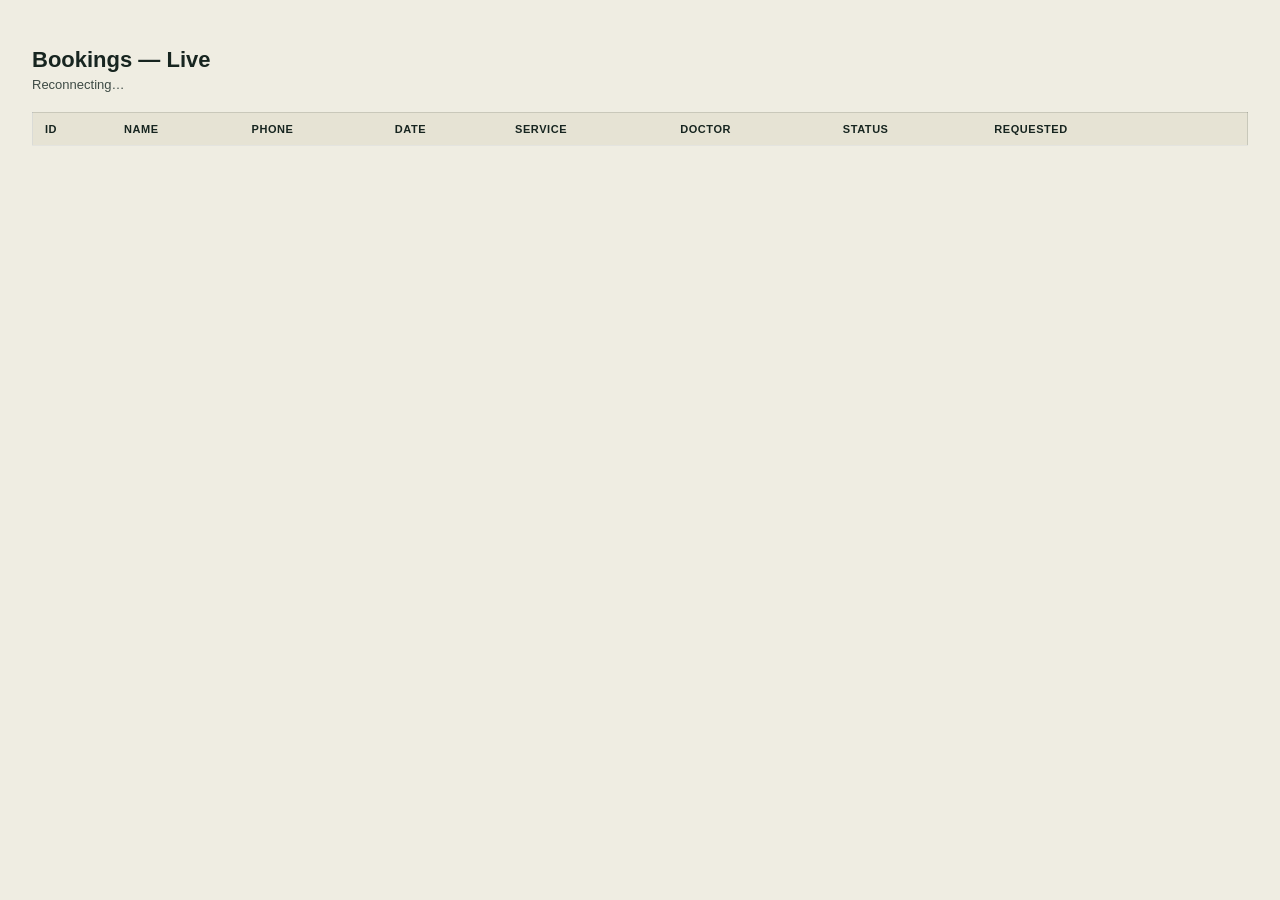
==== Backend/dashboard.html @ 39af2628 "Initial commit" ====
<!DOCTYPE html>
<html lang="en">
<head>
<meta charset="UTF-8">
<title>Willow Health — Bookings Dashboard</title>
<style>
  body{ font-family: -apple-system, Arial, sans-serif; background:#EFEDE2; color:#172520; margin:0; padding:32px; }
  h1{ font-size:22px; margin-bottom:4px; }
  .status{ font-size:13px; color:#3E4B45; margin-bottom:20px; }
  .status.live::before{ content:"● "; color:#33574C; }
  table{ width:100%; border-collapse:collapse; background:#FBFAF5; border:1px solid rgba(23,37,32,0.14); }
  th, td{ text-align:left; padding:10px 12px; border-bottom:1px solid rgba(23,37,32,0.1); font-size:13.5px; }
  th{ background:#E6E3D4; text-transform:uppercase; font-size:11px; letter-spacing:0.05em; }
  tr.new{ animation: flash 1.5s ease; }
  @keyframes flash{ from{ background:#DCC594; } to{ background:transparent; } }
  select{ font-size:12px; padding:4px 6px; }
  .badge{ padding:2px 8px; border-radius:10px; font-size:11px; text-transform:capitalize; }
  .badge.pending{ background:#DCC594; color:#3E2F0F; }
  .badge.confirmed{ background:#33574C; color:#fff; }
  .badge.cancelled{ background:#c0504d; color:#fff; }
</style>
</head>
<body>
  <h1>Bookings — Live</h1>
  <div class="status" id="connStatus">Connecting…</div>
  <table>
    <thead>
      <tr><th>ID</th><th>Name</th><th>Phone</th><th>Date</th><th>Service</th><th>Doctor</th><th>Status</th><th>Requested</th><th></th></tr>
    </thead>
    <tbody id="rows"></tbody>
  </table>

  <script>
    // Point this at your running backend
    const API_BASE = "http://localhost:8000";
    const rowsEl = document.getElementById('rows');
    const statusEl = document.getElementById('connStatus');
    const bookingsById = new Map();

    function fmtDate(iso){
      try { return new Date(iso).toLocaleString(); } catch { return iso; }
    }

    function renderRow(b){
      let tr = document.getElementById('row-' + b.id);
      if(!tr){
        tr = document.createElement('tr');
        tr.id = 'row-' + b.id;
        rowsEl.prepend(tr);
      }
      tr.className = 'new';
      tr.innerHTML = `
        <td>#${b.id}</td>
        <td>${b.name}</td>
        <td>${b.phone}</td>
        <td>${b.date}</td>
        <td>${b.service}</td>
        <td>${b.doctor || '—'}</td>
        <td><span class="badge ${b.status}">${b.status}</span></td>
        <td>${fmtDate(b.created_at)}</td>
        <td>
          <select onchange="setStatus(${b.id}, this.value)">
            <option value="">Change…</option>
            <option value="confirmed">Confirm</option>
            <option value="cancelled">Cancel</option>
            <option value="pending">Pending</option>
          </select>
        </td>`;
      setTimeout(() => tr.classList.remove('new'), 1500);
    }

    async function loadInitial(){
      const res = await fetch(`${API_BASE}/api/bookings`);
      const data = await res.json();
      data.bookings.forEach(b => { bookingsById.set(b.id, b); renderRow(b); });
    }

    async function setStatus(id, status){
      if(!status) return;
      await fetch(`${API_BASE}/api/bookings/${id}/status`, {
        method: 'PATCH',
        headers: {'Content-Type':'application/json'},
        body: JSON.stringify({status})
      });
    }

    function connectStream(){
      const es = new EventSource(`${API_BASE}/api/stream`);
      es.onopen = () => { statusEl.textContent = 'Live — updates in real time'; statusEl.className = 'status live'; };
      es.onerror = () => { statusEl.textContent = 'Reconnecting…'; statusEl.className = 'status'; };
      es.onmessage = (e) => {
        const event = JSON.parse(e.data);
        if(event.type === 'booking_created' || event.type === 'status_changed'){
          renderRow(event.booking);
        }
      };
    }

    loadInitial();
    connectStream();
  </script>
</body>
</html>
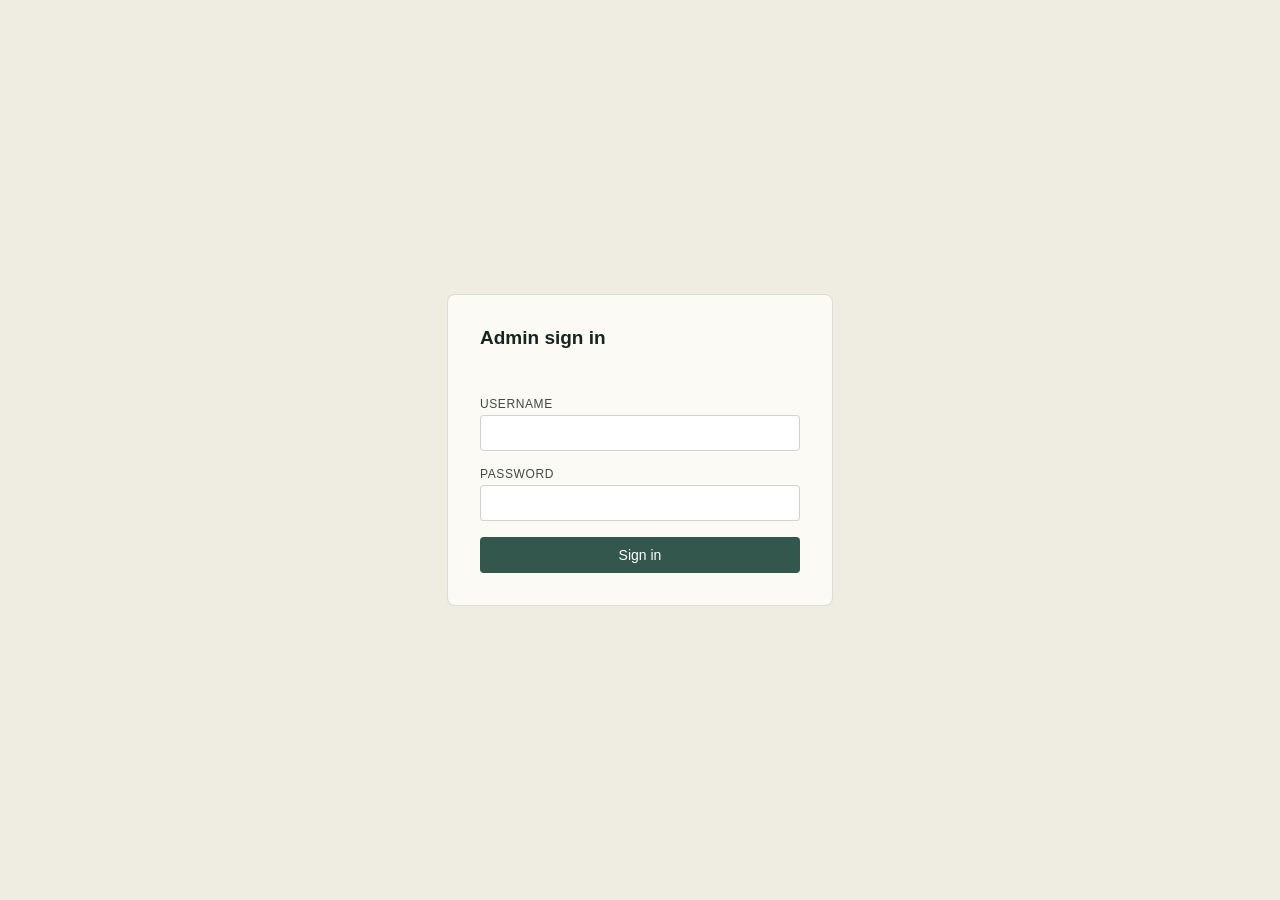
==== commit cb8e3776: "Connect Admin to production API" ====
--- a/Backend/dashboard.html
+++ b/Backend/dashboard.html
@@ -5,7 +5,10 @@
 <title>Willow Health — Bookings Dashboard</title>
 <style>
   body{ font-family: -apple-system, Arial, sans-serif; background:#EFEDE2; color:#172520; margin:0; padding:32px; }
-  h1{ font-size:22px; margin-bottom:4px; }
+  .topbar{ display:flex; justify-content:space-between; align-items:baseline; margin-bottom:4px; }
+  h1{ font-size:22px; margin:0; }
+  #logoutBtn{ background:none; border:1px solid rgba(23,37,32,0.3); border-radius:4px;
+              padding:6px 12px; font-size:12px; cursor:pointer; color:#172520; }
   .status{ font-size:13px; color:#3E4B45; margin-bottom:20px; }
   .status.live::before{ content:"● "; color:#33574C; }
   table{ width:100%; border-collapse:collapse; background:#FBFAF5; border:1px solid rgba(23,37,32,0.14); }
@@ -21,7 +24,10 @@
 </style>
 </head>
 <body>
-  <h1>Bookings — Live</h1>
+  <div class="topbar">
+    <h1>Bookings — Live</h1>
+    <button id="logoutBtn">Log out</button>
+  </div>
   <div class="status" id="connStatus">Connecting…</div>
   <table>
     <thead>
@@ -36,6 +42,35 @@
     const rowsEl = document.getElementById('rows');
     const statusEl = document.getElementById('connStatus');
     const bookingsById = new Map();
+
+    // --- Auth guard: bounce to login if there's no token ---
+    const token = localStorage.getItem('adminToken');
+    if (!token) {
+      window.location.href = 'login.html';
+    }
+
+    function authHeaders() {
+      return { 'Authorization': `Bearer ${token}` };
+    }
+
+    function logout() {
+      localStorage.removeItem('adminToken');
+      window.location.href = 'login.html';
+    }
+    document.getElementById('logoutBtn').addEventListener('click', logout);
+
+    // If the token is missing/expired, the API returns 401 — treat that as "log out".
+    async function authedFetch(url, options = {}) {
+      const res = await fetch(url, {
+        ...options,
+        headers: { ...(options.headers || {}), ...authHeaders() }
+      });
+      if (res.status === 401) {
+        logout();
+        throw new Error('Session expired');
+      }
+      return res;
+    }
 
     function fmtDate(iso){
       try { return new Date(iso).toLocaleString(); } catch { return iso; }
@@ -70,14 +105,14 @@
     }
 
     async function loadInitial(){
-      const res = await fetch(`${API_BASE}/api/bookings`);
+      const res = await authedFetch(`${API_BASE}/api/bookings`);
       const data = await res.json();
       data.bookings.forEach(b => { bookingsById.set(b.id, b); renderRow(b); });
     }
 
     async function setStatus(id, status){
       if(!status) return;
-      await fetch(`${API_BASE}/api/bookings/${id}/status`, {
+      await authedFetch(`${API_BASE}/api/bookings/${id}/status`, {
         method: 'PATCH',
         headers: {'Content-Type':'application/json'},
         body: JSON.stringify({status})
@@ -85,7 +120,8 @@
     }
 
     function connectStream(){
-      const es = new EventSource(`${API_BASE}/api/stream`);
+      // EventSource can't send custom headers, so the token goes in the query string.
+      const es = new EventSource(`${API_BASE}/api/stream?token=${encodeURIComponent(token)}`);
       es.onopen = () => { statusEl.textContent = 'Live — updates in real time'; statusEl.className = 'status live'; };
       es.onerror = () => { statusEl.textContent = 'Reconnecting…'; statusEl.className = 'status'; };
       es.onmessage = (e) => {
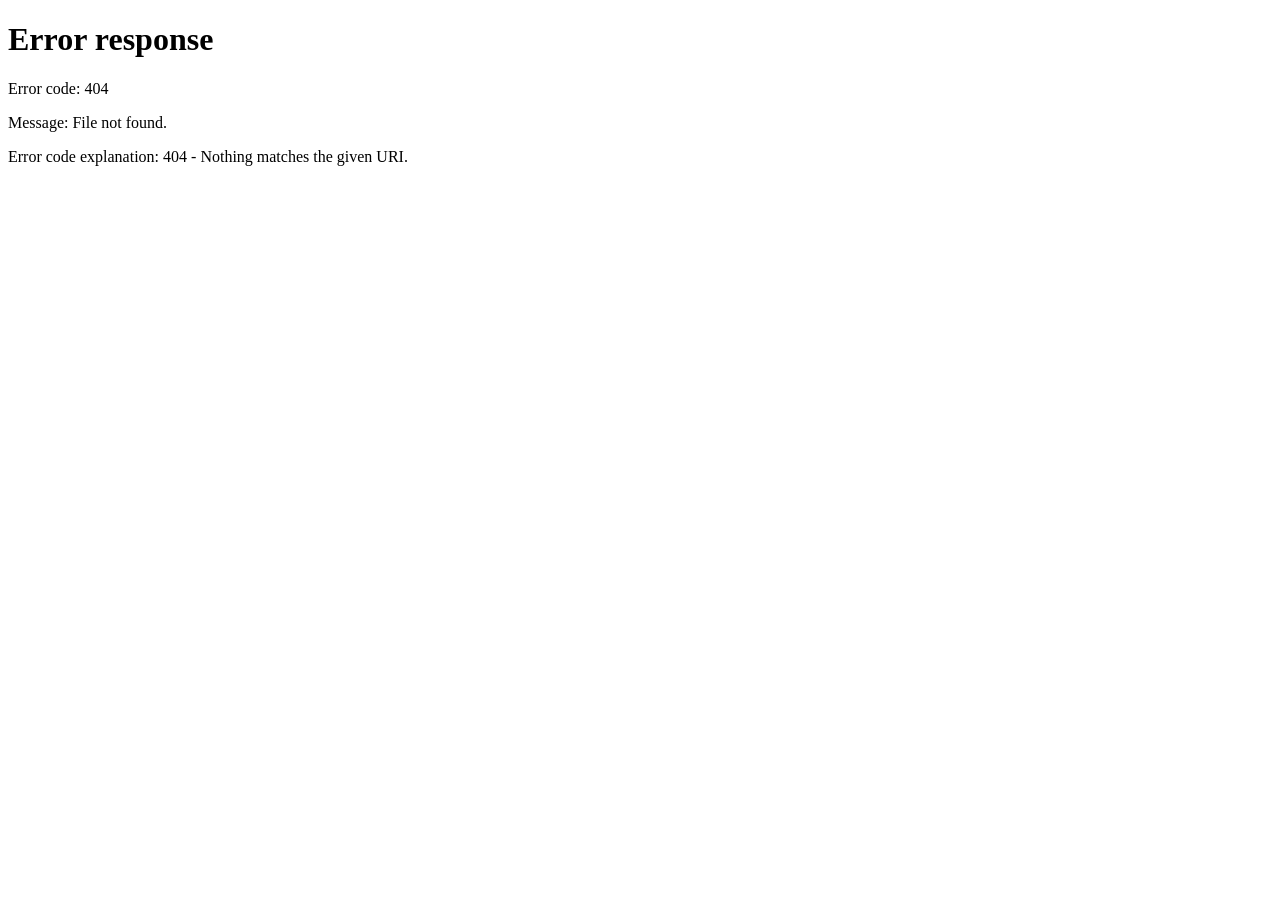
==== commit 7b61fd4f: "Add admin dashboard routes" ====
--- a/Backend/dashboard.html
+++ b/Backend/dashboard.html
@@ -38,7 +38,7 @@
 
   <script>
     // Point this at your running backend
-    const API_BASE = "http://localhost:8000";
+    const API_BASE = "https://willow-clinic-api.onrender.com";
     const rowsEl = document.getElementById('rows');
     const statusEl = document.getElementById('connStatus');
     const bookingsById = new Map();
@@ -46,7 +46,7 @@
     // --- Auth guard: bounce to login if there's no token ---
     const token = localStorage.getItem('adminToken');
     if (!token) {
-      window.location.href = 'login.html';
+      window.location.href = '/admin';
     }
 
     function authHeaders() {
@@ -55,7 +55,7 @@
 
     function logout() {
       localStorage.removeItem('adminToken');
-      window.location.href = 'login.html';
+      window.location.href = '/admin';
     }
     document.getElementById('logoutBtn').addEventListener('click', logout);
 
